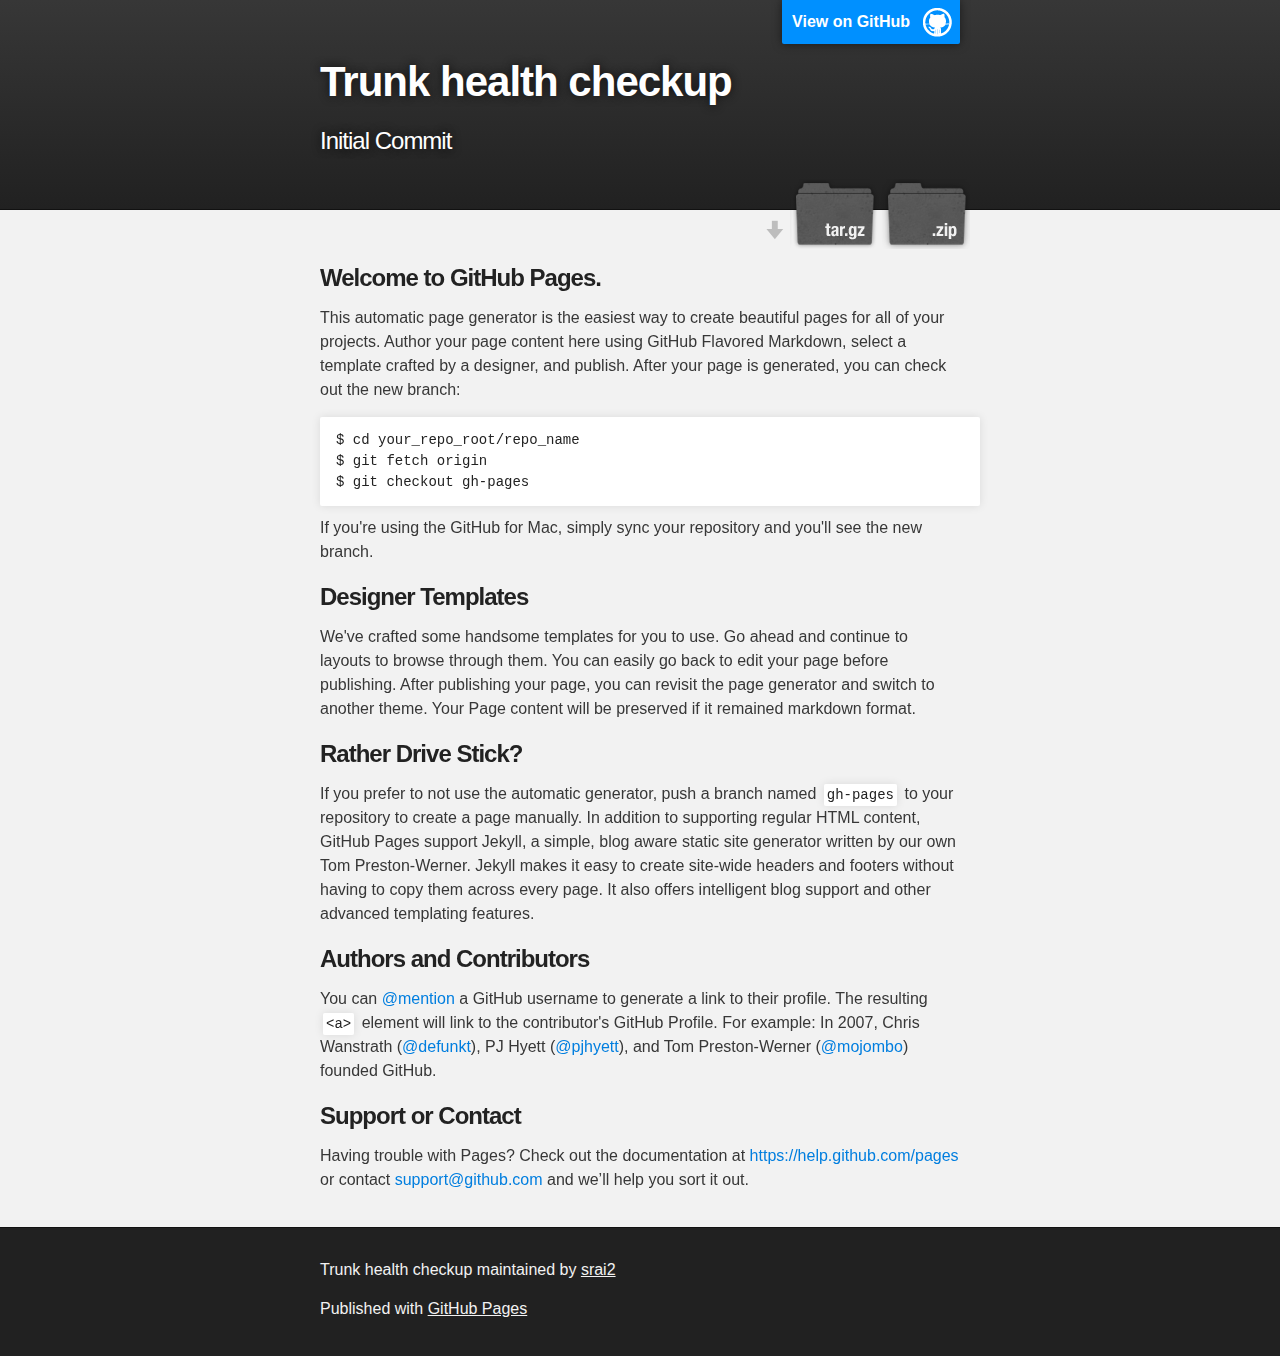
==== index.html @ a0529532 "Create gh-pages branch via GitHub" ====
<!DOCTYPE html>
<html>

  <head>
    <meta charset='utf-8'>
    <meta http-equiv="X-UA-Compatible" content="chrome=1">
    <meta name="description" content="Trunk health checkup : Initial Commit">

    <link rel="stylesheet" type="text/css" media="screen" href="stylesheets/stylesheet.css">

    <title>Trunk health checkup</title>
  </head>

  <body>

    <!-- HEADER -->
    <div id="header_wrap" class="outer">
        <header class="inner">
          <a id="forkme_banner" href="https://github.com/srai2/Trunk_Health_Checkup">View on GitHub</a>

          <h1 id="project_title">Trunk health checkup</h1>
          <h2 id="project_tagline">Initial Commit</h2>

            <section id="downloads">
              <a class="zip_download_link" href="https://github.com/srai2/Trunk_Health_Checkup/zipball/master">Download this project as a .zip file</a>
              <a class="tar_download_link" href="https://github.com/srai2/Trunk_Health_Checkup/tarball/master">Download this project as a tar.gz file</a>
            </section>
        </header>
    </div>

    <!-- MAIN CONTENT -->
    <div id="main_content_wrap" class="outer">
      <section id="main_content" class="inner">
        <h3>
<a id="welcome-to-github-pages" class="anchor" href="#welcome-to-github-pages" aria-hidden="true"><span class="octicon octicon-link"></span></a>Welcome to GitHub Pages.</h3>

<p>This automatic page generator is the easiest way to create beautiful pages for all of your projects. Author your page content here using GitHub Flavored Markdown, select a template crafted by a designer, and publish. After your page is generated, you can check out the new branch:</p>

<pre><code>$ cd your_repo_root/repo_name
$ git fetch origin
$ git checkout gh-pages
</code></pre>

<p>If you're using the GitHub for Mac, simply sync your repository and you'll see the new branch.</p>

<h3>
<a id="designer-templates" class="anchor" href="#designer-templates" aria-hidden="true"><span class="octicon octicon-link"></span></a>Designer Templates</h3>

<p>We've crafted some handsome templates for you to use. Go ahead and continue to layouts to browse through them. You can easily go back to edit your page before publishing. After publishing your page, you can revisit the page generator and switch to another theme. Your Page content will be preserved if it remained markdown format.</p>

<h3>
<a id="rather-drive-stick" class="anchor" href="#rather-drive-stick" aria-hidden="true"><span class="octicon octicon-link"></span></a>Rather Drive Stick?</h3>

<p>If you prefer to not use the automatic generator, push a branch named <code>gh-pages</code> to your repository to create a page manually. In addition to supporting regular HTML content, GitHub Pages support Jekyll, a simple, blog aware static site generator written by our own Tom Preston-Werner. Jekyll makes it easy to create site-wide headers and footers without having to copy them across every page. It also offers intelligent blog support and other advanced templating features.</p>

<h3>
<a id="authors-and-contributors" class="anchor" href="#authors-and-contributors" aria-hidden="true"><span class="octicon octicon-link"></span></a>Authors and Contributors</h3>

<p>You can <a href="https://github.com/blog/821" class="user-mention">@mention</a> a GitHub username to generate a link to their profile. The resulting <code>&lt;a&gt;</code> element will link to the contributor's GitHub Profile. For example: In 2007, Chris Wanstrath (<a href="https://github.com/defunkt" class="user-mention">@defunkt</a>), PJ Hyett (<a href="https://github.com/pjhyett" class="user-mention">@pjhyett</a>), and Tom Preston-Werner (<a href="https://github.com/mojombo" class="user-mention">@mojombo</a>) founded GitHub.</p>

<h3>
<a id="support-or-contact" class="anchor" href="#support-or-contact" aria-hidden="true"><span class="octicon octicon-link"></span></a>Support or Contact</h3>

<p>Having trouble with Pages? Check out the documentation at <a href="https://help.github.com/pages">https://help.github.com/pages</a> or contact <a href="mailto:support@github.com">support@github.com</a> and we’ll help you sort it out.</p>
      </section>
    </div>

    <!-- FOOTER  -->
    <div id="footer_wrap" class="outer">
      <footer class="inner">
        <p class="copyright">Trunk health checkup maintained by <a href="https://github.com/srai2">srai2</a></p>
        <p>Published with <a href="https://pages.github.com">GitHub Pages</a></p>
      </footer>
    </div>

    

  </body>
</html>
---- stylesheets/stylesheet.css ----
/*******************************************************************************
Slate Theme for GitHub Pages
by Jason Costello, @jsncostello
*******************************************************************************/

@import url(pygment_trac.css);

/*******************************************************************************
MeyerWeb Reset
*******************************************************************************/

html, body, div, span, applet, object, iframe,
h1, h2, h3, h4, h5, h6, p, blockquote, pre,
a, abbr, acronym, address, big, cite, code,
del, dfn, em, img, ins, kbd, q, s, samp,
small, strike, strong, sub, sup, tt, var,
b, u, i, center,
dl, dt, dd, ol, ul, li,
fieldset, form, label, legend,
table, caption, tbody, tfoot, thead, tr, th, td,
article, aside, canvas, details, embed,
figure, figcaption, footer, header, hgroup,
menu, nav, output, ruby, section, summary,
time, mark, audio, video {
  margin: 0;
  padding: 0;
  border: 0;
  font: inherit;
  vertical-align: baseline;
}

/* HTML5 display-role reset for older browsers */
article, aside, details, figcaption, figure,
footer, header, hgroup, menu, nav, section {
  display: block;
}

ol, ul {
  list-style: none;
}

table {
  border-collapse: collapse;
  border-spacing: 0;
}

/*******************************************************************************
Theme Styles
*******************************************************************************/

body {
  box-sizing: border-box;
  color:#373737;
  background: #212121;
  font-size: 16px;
  font-family: 'Myriad Pro', Calibri, Helvetica, Arial, sans-serif;
  line-height: 1.5;
  -webkit-font-smoothing: antialiased;
}

h1, h2, h3, h4, h5, h6 {
  margin: 10px 0;
  font-weight: 700;
  color:#222222;
  font-family: 'Lucida Grande', 'Calibri', Helvetica, Arial, sans-serif;
  letter-spacing: -1px;
}

h1 {
  font-size: 36px;
  font-weight: 700;
}

h2 {
  padding-bottom: 10px;
  font-size: 32px;
  background: url('../images/bg_hr.png') repeat-x bottom;
}

h3 {
  font-size: 24px;
}

h4 {
  font-size: 21px;
}

h5 {
  font-size: 18px;
}

h6 {
  font-size: 16px;
}

p {
  margin: 10px 0 15px 0;
}

footer p {
  color: #f2f2f2;
}

a {
  text-decoration: none;
  color: #007edf;
  text-shadow: none;

  transition: color 0.5s ease;
  transition: text-shadow 0.5s ease;
  -webkit-transition: color 0.5s ease;
  -webkit-transition: text-shadow 0.5s ease;
  -moz-transition: color 0.5s ease;
  -moz-transition: text-shadow 0.5s ease;
  -o-transition: color 0.5s ease;
  -o-transition: text-shadow 0.5s ease;
  -ms-transition: color 0.5s ease;
  -ms-transition: text-shadow 0.5s ease;
}

a:hover, a:focus {text-decoration: underline;}

footer a {
  color: #F2F2F2;
  text-decoration: underline;
}

em {
  font-style: italic;
}

strong {
  font-weight: bold;
}

img {
  position: relative;
  margin: 0 auto;
  max-width: 739px;
  padding: 5px;
  margin: 10px 0 10px 0;
  border: 1px solid #ebebeb;

  box-shadow: 0 0 5px #ebebeb;
  -webkit-box-shadow: 0 0 5px #ebebeb;
  -moz-box-shadow: 0 0 5px #ebebeb;
  -o-box-shadow: 0 0 5px #ebebeb;
  -ms-box-shadow: 0 0 5px #ebebeb;
}

p img {
  display: inline;
  margin: 0;
  padding: 0;
  vertical-align: middle;
  text-align: center;
  border: none;
}

pre, code {
  width: 100%;
  color: #222;
  background-color: #fff;

  font-family: Monaco, "Bitstream Vera Sans Mono", "Lucida Console", Terminal, monospace;
  font-size: 14px;

  border-radius: 2px;
  -moz-border-radius: 2px;
  -webkit-border-radius: 2px;
}

pre {
  width: 100%;
  padding: 10px;
  box-shadow: 0 0 10px rgba(0,0,0,.1);
  overflow: auto;
}

code {
  padding: 3px;
  margin: 0 3px;
  box-shadow: 0 0 10px rgba(0,0,0,.1);
}

pre code {
  display: block;
  box-shadow: none;
}

blockquote {
  color: #666;
  margin-bottom: 20px;
  padding: 0 0 0 20px;
  border-left: 3px solid #bbb;
}


ul, ol, dl {
  margin-bottom: 15px
}

ul {
  list-style-position: inside;
  list-style: disc;
  padding-left: 20px;
}

ol {
  list-style-position: inside;
  list-style: decimal;
  padding-left: 20px;
}

dl dt {
  font-weight: bold;
}

dl dd {
  padding-left: 20px;
  font-style: italic;
}

dl p {
  padding-left: 20px;
  font-style: italic;
}

hr {
  height: 1px;
  margin-bottom: 5px;
  border: none;
  background: url('../images/bg_hr.png') repeat-x center;
}

table {
  border: 1px solid #373737;
  margin-bottom: 20px;
  text-align: left;
 }

th {
  font-family: 'Lucida Grande', 'Helvetica Neue', Helvetica, Arial, sans-serif;
  padding: 10px;
  background: #373737;
  color: #fff;
 }

td {
  padding: 10px;
  border: 1px solid #373737;
 }

form {
  background: #f2f2f2;
  padding: 20px;
}

/*******************************************************************************
Full-Width Styles
*******************************************************************************/

.outer {
  width: 100%;
}

.inner {
  position: relative;
  max-width: 640px;
  padding: 20px 10px;
  margin: 0 auto;
}

#forkme_banner {
  display: block;
  position: absolute;
  top:0;
  right: 10px;
  z-index: 10;
  padding: 10px 50px 10px 10px;
  color: #fff;
  background: url('../images/blacktocat.png') #0090ff no-repeat 95% 50%;
  font-weight: 700;
  box-shadow: 0 0 10px rgba(0,0,0,.5);
  border-bottom-left-radius: 2px;
  border-bottom-right-radius: 2px;
}

#header_wrap {
  background: #212121;
  background: -moz-linear-gradient(top, #373737, #212121);
  background: -webkit-linear-gradient(top, #373737, #212121);
  background: -ms-linear-gradient(top, #373737, #212121);
  background: -o-linear-gradient(top, #373737, #212121);
  background: linear-gradient(top, #373737, #212121);
}

#header_wrap .inner {
  padding: 50px 10px 30px 10px;
}

#project_title {
  margin: 0;
  color: #fff;
  font-size: 42px;
  font-weight: 700;
  text-shadow: #111 0px 0px 10px;
}

#project_tagline {
  color: #fff;
  font-size: 24px;
  font-weight: 300;
  background: none;
  text-shadow: #111 0px 0px 10px;
}

#downloads {
  position: absolute;
  width: 210px;
  z-index: 10;
  bottom: -40px;
  right: 0;
  height: 70px;
  background: url('../images/icon_download.png') no-repeat 0% 90%;
}

.zip_download_link {
  display: block;
  float: right;
  width: 90px;
  height:70px;
  text-indent: -5000px;
  overflow: hidden;
  background: url(../images/sprite_download.png) no-repeat bottom left;
}

.tar_download_link {
  display: block;
  float: right;
  width: 90px;
  height:70px;
  text-indent: -5000px;
  overflow: hidden;
  background: url(../images/sprite_download.png) no-repeat bottom right;
  margin-left: 10px;
}

.zip_download_link:hover {
  background: url(../images/sprite_download.png) no-repeat top left;
}

.tar_download_link:hover {
  background: url(../images/sprite_download.png) no-repeat top right;
}

#main_content_wrap {
  background: #f2f2f2;
  border-top: 1px solid #111;
  border-bottom: 1px solid #111;
}

#main_content {
  padding-top: 40px;
}

#footer_wrap {
  background: #212121;
}



/*******************************************************************************
Small Device Styles
*******************************************************************************/

@media screen and (max-width: 480px) {
  body {
    font-size:14px;
  }

  #downloads {
    display: none;
  }

  .inner {
    min-width: 320px;
    max-width: 480px;
  }

  #project_title {
  font-size: 32px;
  }

  h1 {
    font-size: 28px;
  }

  h2 {
    font-size: 24px;
  }

  h3 {
    font-size: 21px;
  }

  h4 {
    font-size: 18px;
  }

  h5 {
    font-size: 14px;
  }

  h6 {
    font-size: 12px;
  }

  code, pre {
    min-width: 320px;
    max-width: 480px;
    font-size: 11px;
  }

}
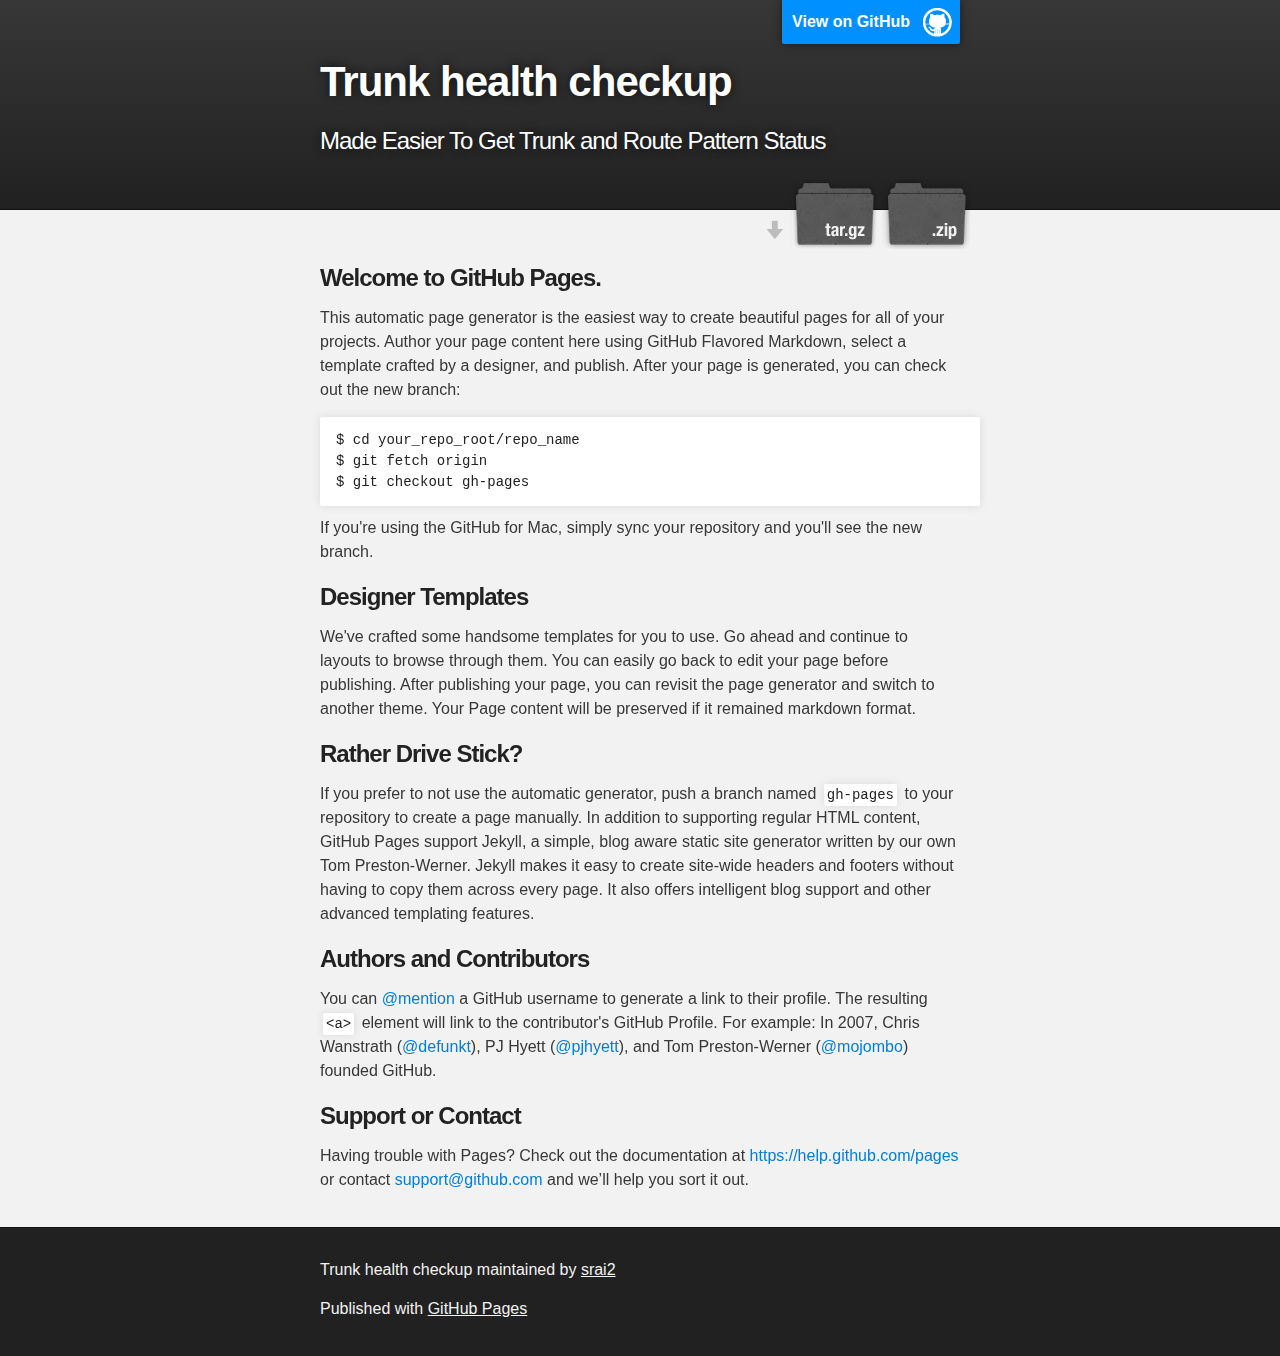
==== commit a1c78e4b: "Create gh-pages branch via GitHub" ====
--- a/index.html
+++ b/index.html
@@ -4,7 +4,7 @@
   <head>
     <meta charset='utf-8'>
     <meta http-equiv="X-UA-Compatible" content="chrome=1">
-    <meta name="description" content="Trunk health checkup : Initial Commit">
+    <meta name="description" content="Trunk health checkup : Made Easier To Get Trunk and Route Pattern Status ">
 
     <link rel="stylesheet" type="text/css" media="screen" href="stylesheets/stylesheet.css">
 
@@ -19,7 +19,7 @@
           <a id="forkme_banner" href="https://github.com/srai2/Trunk_Health_Checkup">View on GitHub</a>
 
           <h1 id="project_title">Trunk health checkup</h1>
-          <h2 id="project_tagline">Initial Commit</h2>
+          <h2 id="project_tagline">Made Easier To Get Trunk and Route Pattern Status </h2>
 
             <section id="downloads">
               <a class="zip_download_link" href="https://github.com/srai2/Trunk_Health_Checkup/zipball/master">Download this project as a .zip file</a>
